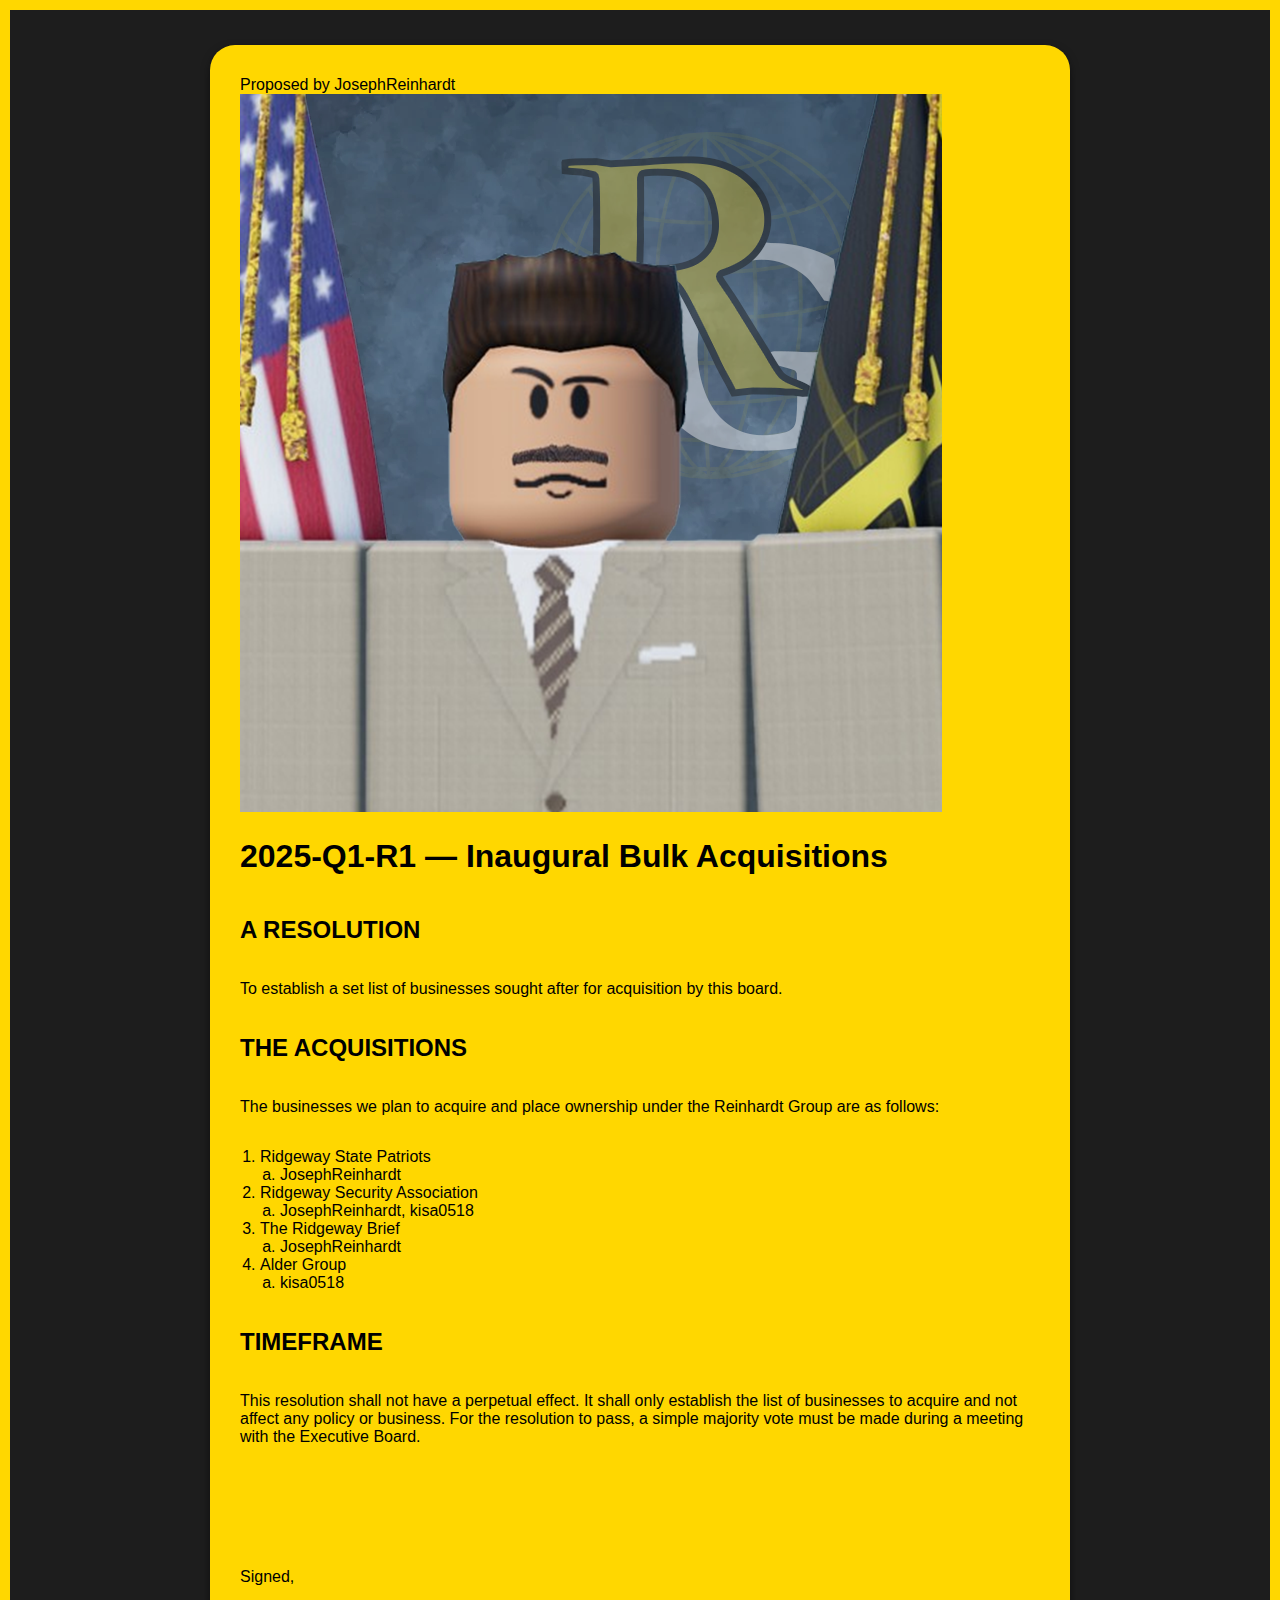
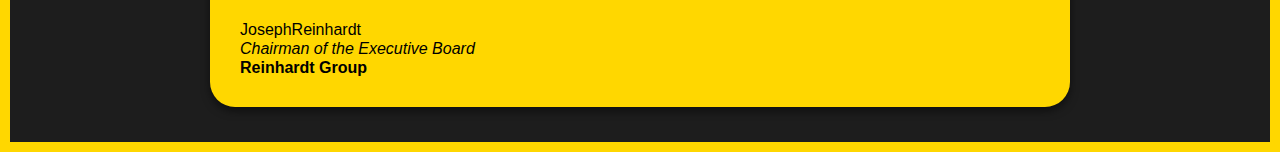
==== policies/2025/Q1/Resolutions/1.html @ 1b950adb "author" ====
<!DOCTYPE html>
<html lang="en">
<head>
    <meta charset="UTF-8">
    <meta name="viewport" content="width=device-width, initial-scale=1.0">
    <title>2025-Q1-R1 — Inaugural Bulk Acquisitions</title>
    <link rel="stylesheet" type="text/css" href="https://reinhardtgroup.github.io/web/policies/style.css">
    <link rel="icon" type="image/x-icon" href="https://reinhardtgroup.github.io/web/assets/favicon.ico">
</head>
<body>
    <div class="policy-container">
        <div class="author">
            <p class="company"><storng>Proposed by</storng><span> JosephReinhardt</span></p>
            <img src="https://reinhardtgroup.github.io/web/assets/JosephReinhardt.png" alt="joseph">
        </div>
        <h1>2025-Q1-R1 — Inaugural Bulk Acquisitions</h1>
        <h2 class="heading2">A RESOLUTION</h2>
        <p class="text">To establish a set list of businesses sought after for acquisition by this board.</p>
        <h2 class="heading2">THE ACQUISITIONS</h2>
        <p class="text">The businesses we plan to acquire and place ownership under the Reinhardt Group are as follows:</p>
        <ol>
            <li class="text">Ridgeway State Patriots</li>
            <ol type="a">
                  <li class="text">JosephReinhardt</li>
            </ol>
            <li class="text">Ridgeway Security Association</li>
            <ol type="a">
                  <li class="text">JosephReinhardt, kisa0518</li>
            </ol>
            <li class="text">The Ridgeway Brief</li>
            <ol type="a">
                  <li class="text">JosephReinhardt</li>
            </ol>
            <li class="text">Alder Group</li>
            <ol type="a">
                  <li class="text">kisa0518</li>
            </ol>
        </ol>
        <h2 class="heading2">TIMEFRAME</h2>
        <p class="text">This resolution shall not have a perpetual effect. It shall only establish the list of businesses to acquire and not affect any policy or business. For the resolution to pass, a simple majority vote must be made during a meeting with the Executive Board.</p>
        <br><br><br><br><br>
        <p>Signed,</p>
        <br>
        <p class="username">JosephReinhardt</p>
        <p class="title"><i>Chairman of the Executive Board</i></p>
        <p class="company"><strong>Reinhardt Group</strong></p>
    </div>
</body>
</html>
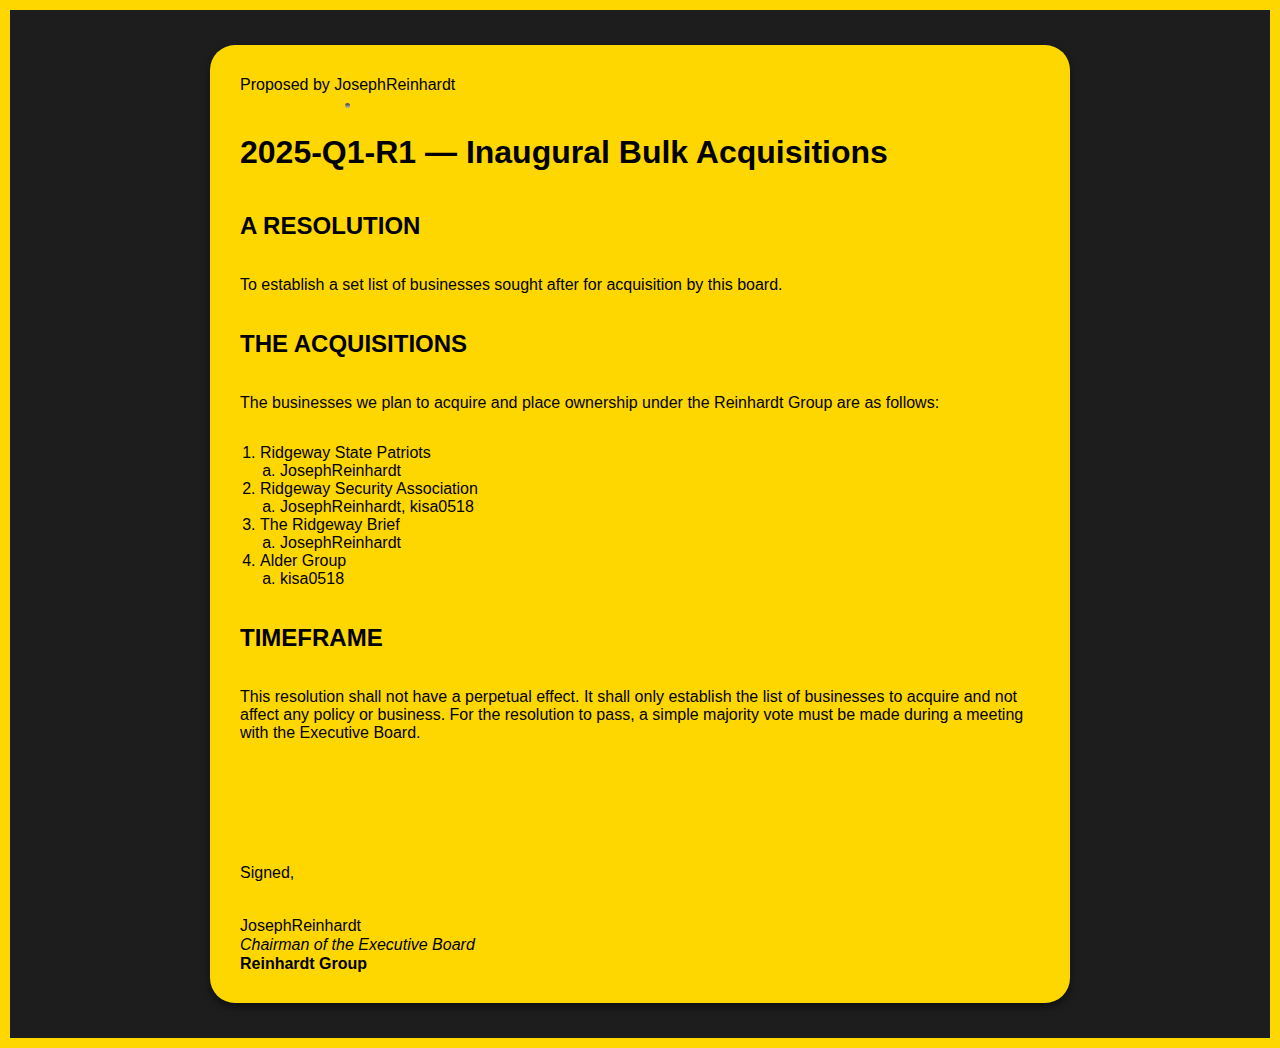
==== commit 1e0572eb: "why am i dumb" ====
--- a/policies/2025/Q1/Resolutions/1.html
+++ b/policies/2025/Q1/Resolutions/1.html
@@ -9,9 +9,9 @@
 </head>
 <body>
     <div class="policy-container">
-        <div class="author">
+        <div>
             <p class="company"><storng>Proposed by</storng><span> JosephReinhardt</span></p>
-            <img src="https://reinhardtgroup.github.io/web/assets/JosephReinhardt.png" alt="joseph">
+            <img class="author" src="https://reinhardtgroup.github.io/web/assets/JosephReinhardt.png" alt="joseph">
         </div>
         <h1>2025-Q1-R1 — Inaugural Bulk Acquisitions</h1>
         <h2 class="heading2">A RESOLUTION</h2>
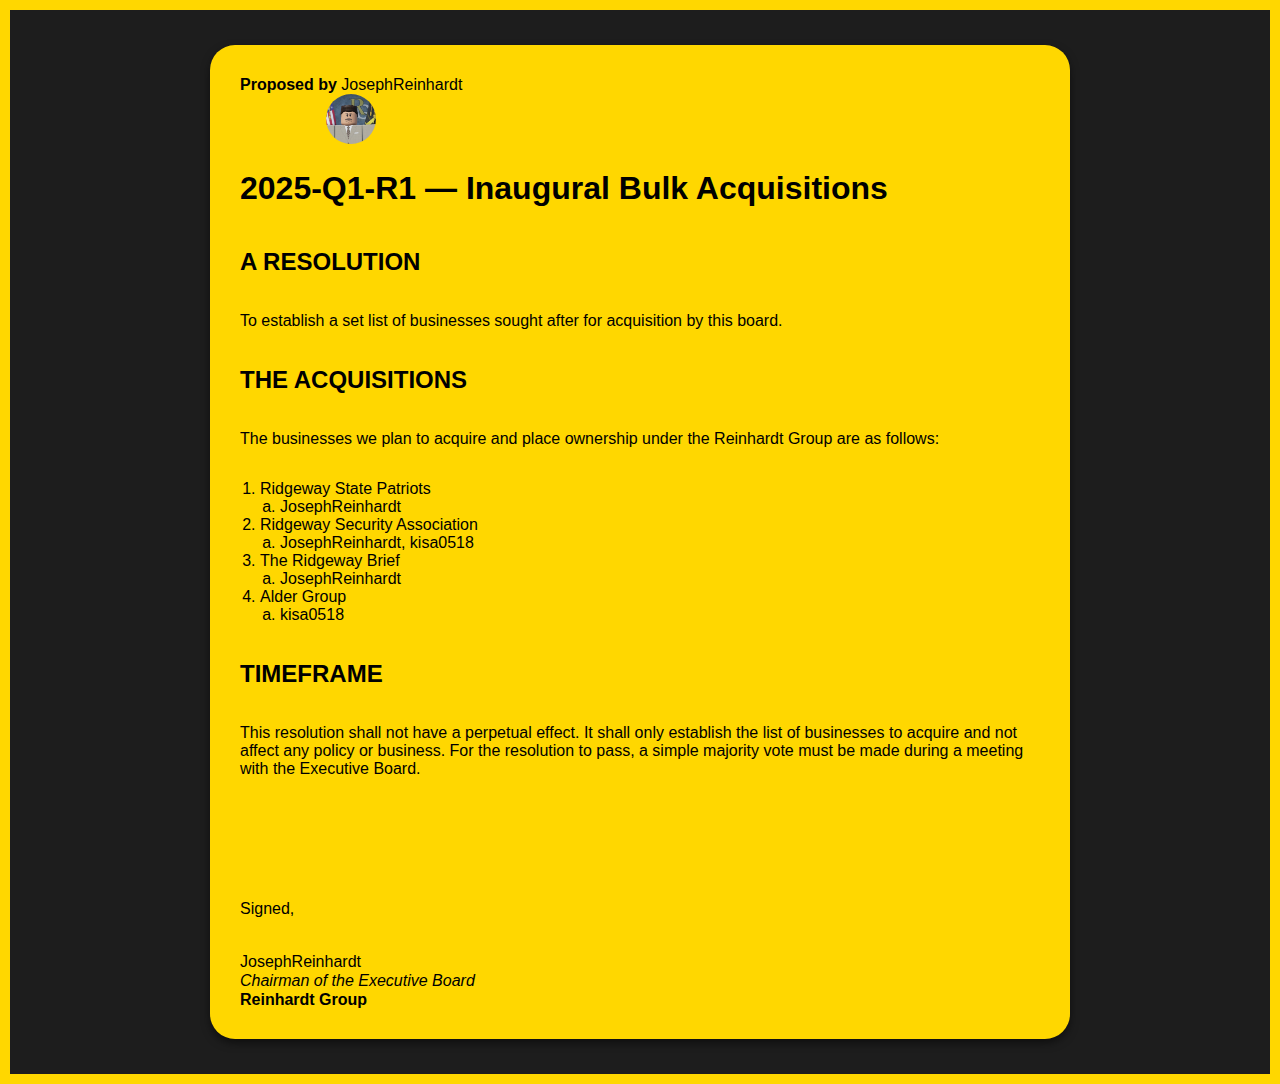
==== commit 60987550: "adios" ====
--- a/policies/2025/Q1/Resolutions/1.html
+++ b/policies/2025/Q1/Resolutions/1.html
@@ -10,8 +10,10 @@
 <body>
     <div class="policy-container">
         <div>
-            <p class="company"><storng>Proposed by</storng><span> JosephReinhardt</span></p>
-            <img class="author" src="https://reinhardtgroup.github.io/web/assets/JosephReinhardt.png" alt="joseph">
+            <span>
+                <p class="company"><strong>Proposed by</strong><span> JosephReinhardt</span></p>
+                <img class="author" src="https://reinhardtgroup.github.io/web/assets/JosephReinhardt.png" alt="joseph">
+            </span>
         </div>
         <h1>2025-Q1-R1 — Inaugural Bulk Acquisitions</h1>
         <h2 class="heading2">A RESOLUTION</h2>
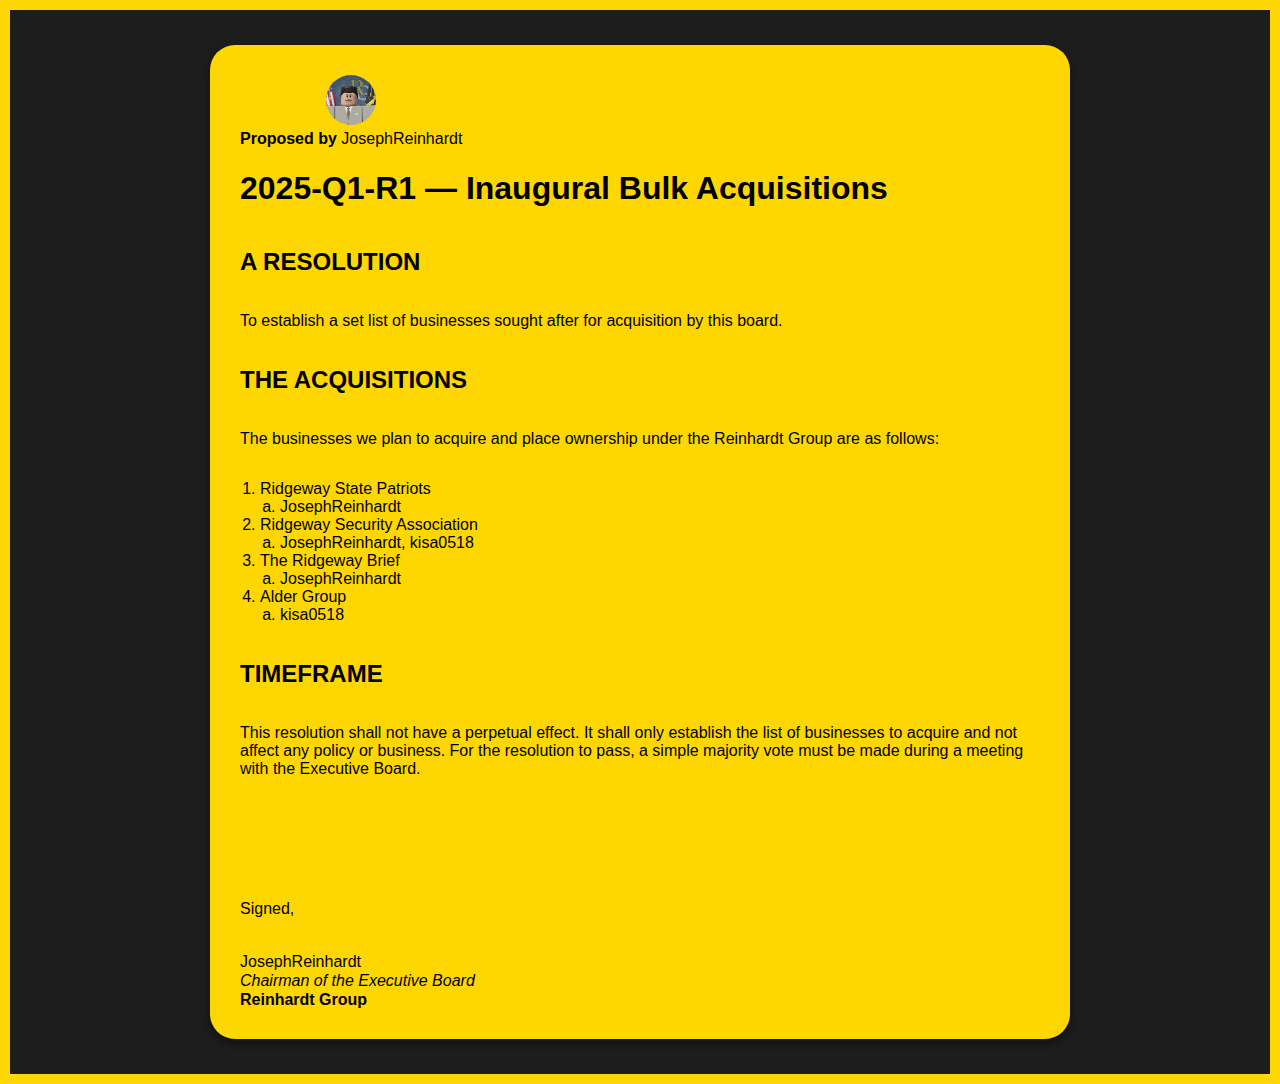
==== commit b3e699c7: "dafs" ====
--- a/policies/2025/Q1/Resolutions/1.html
+++ b/policies/2025/Q1/Resolutions/1.html
@@ -11,8 +11,8 @@
     <div class="policy-container">
         <div>
             <span>
+                <img class="author" src="https://reinhardtgroup.github.io/web/assets/JosephReinhardt.png" alt="joseph">
                 <p class="company"><strong>Proposed by</strong><span> JosephReinhardt</span></p>
-                <img class="author" src="https://reinhardtgroup.github.io/web/assets/JosephReinhardt.png" alt="joseph">
             </span>
         </div>
         <h1>2025-Q1-R1 — Inaugural Bulk Acquisitions</h1>
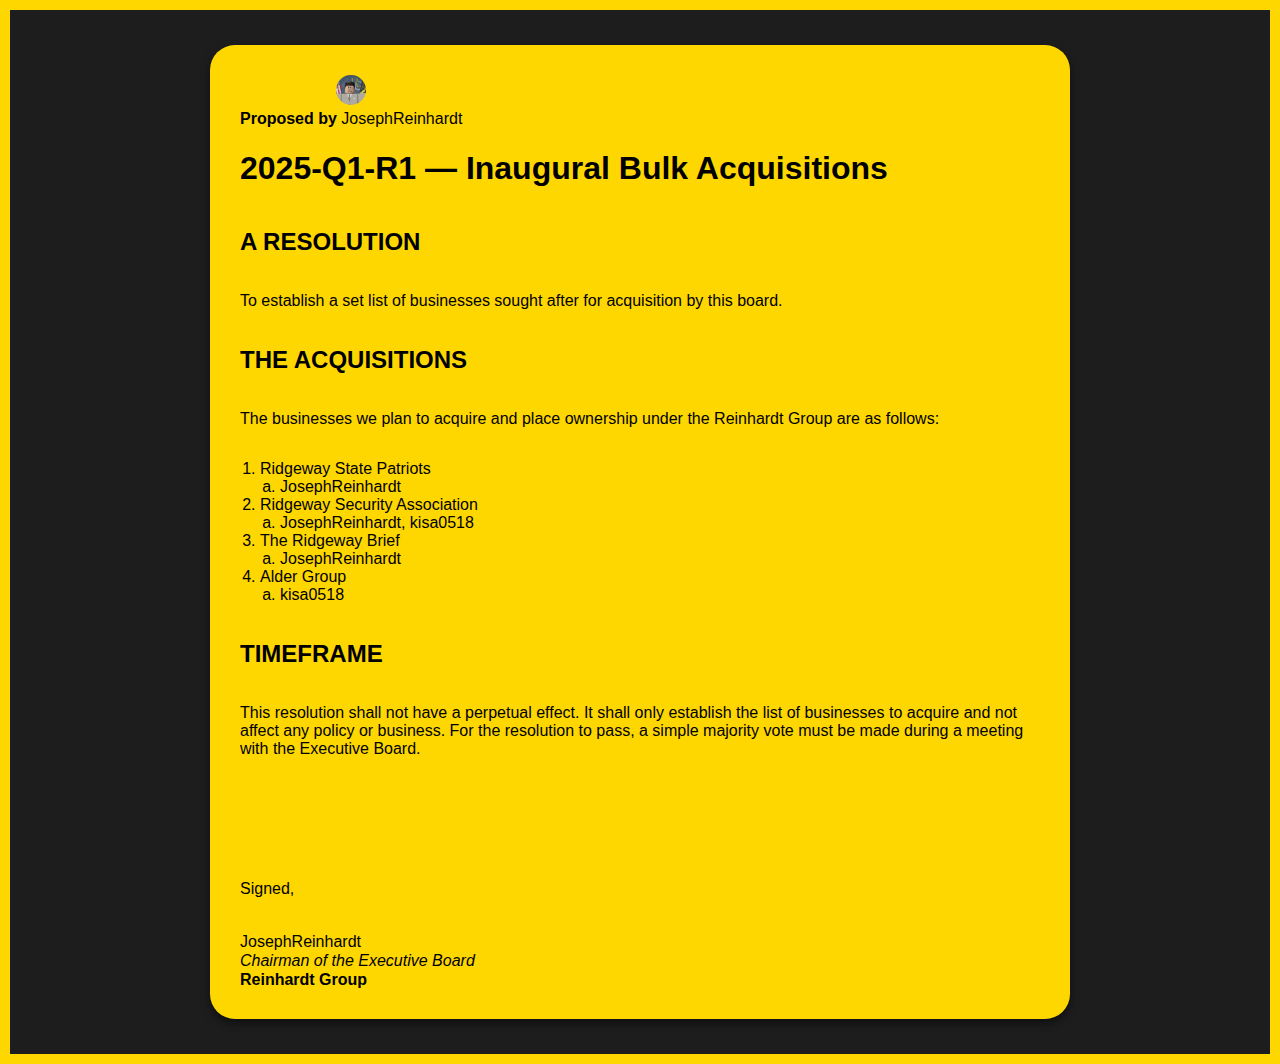
==== commit f16ff624: "as" ====
--- a/policies/2025/Q1/Resolutions/1.html
+++ b/policies/2025/Q1/Resolutions/1.html
@@ -11,10 +11,13 @@
     <div class="policy-container">
         <div>
             <span>
-                <img class="author" src="https://reinhardtgroup.github.io/web/assets/JosephReinhardt.png" alt="joseph">
+                <!-- Corrected: Moved the <img> tag inside the <a> tag -->
+                <a href="https://trello.com/c/2CdGetbT/3-josephreinhardt">
+                    <img class="author" src="https://reinhardtgroup.github.io/web/assets/JosephReinhardt.png" alt="joseph">
+                </a>
                 <p class="company"><strong>Proposed by</strong><span> JosephReinhardt</span></p>
             </span>
-        </div>
+        </div>        
         <h1>2025-Q1-R1 — Inaugural Bulk Acquisitions</h1>
         <h2 class="heading2">A RESOLUTION</h2>
         <p class="text">To establish a set list of businesses sought after for acquisition by this board.</p>
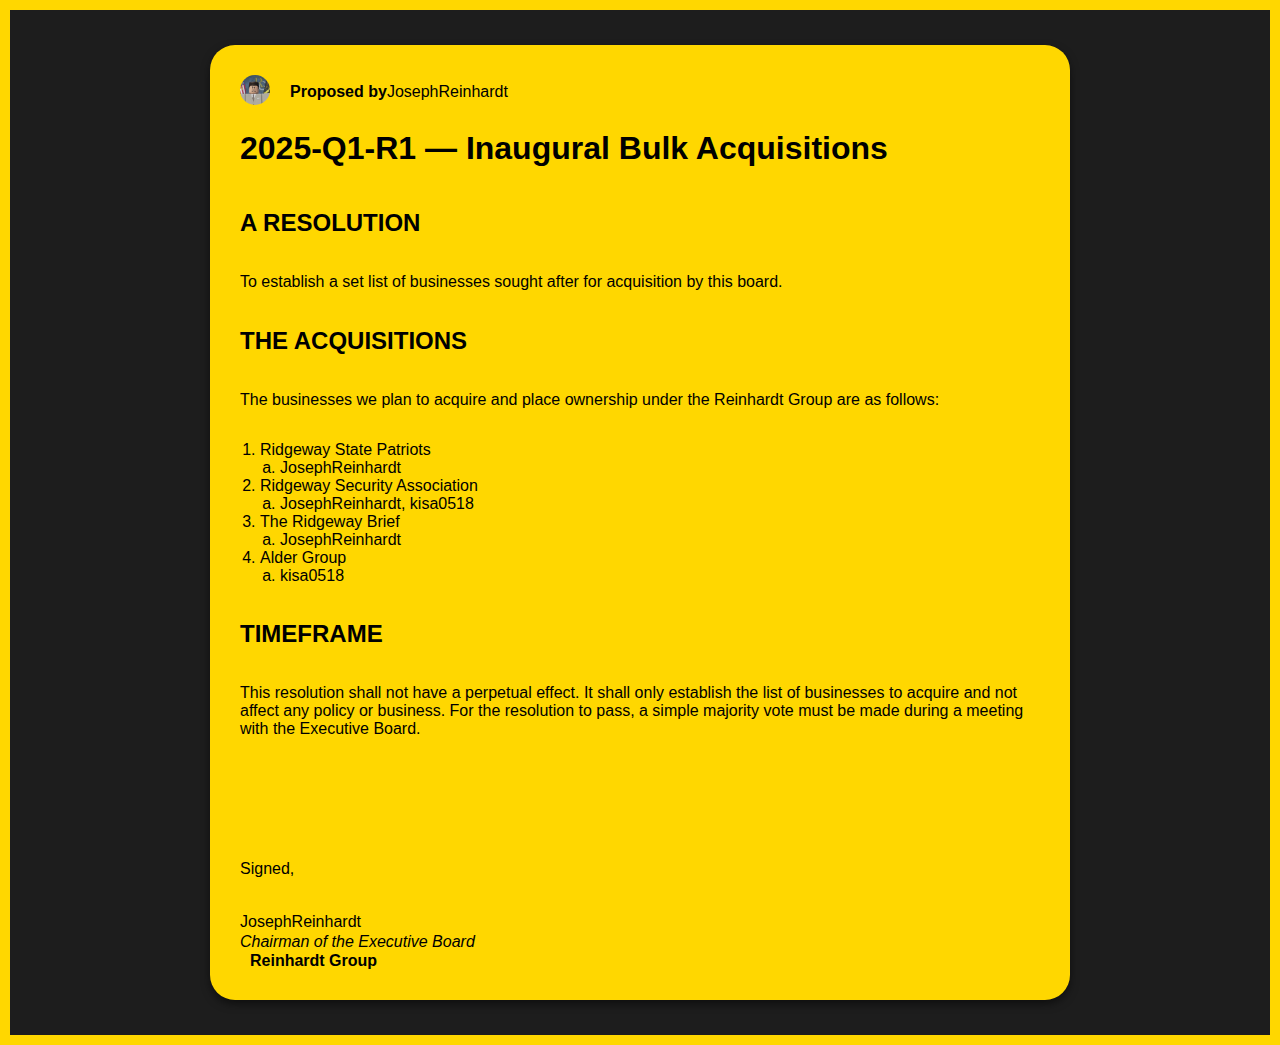
==== commit 5772493f: "hover" ====
--- a/policies/2025/Q1/Resolutions/1.html
+++ b/policies/2025/Q1/Resolutions/1.html
@@ -10,8 +10,8 @@
 <body>
     <div class="policy-container">
         <div>
-            <span>
-                <!-- Corrected: Moved the <img> tag inside the <a> tag -->
+            <span class="author-and-text">
+                <!-- Image as a link -->
                 <a href="https://trello.com/c/2CdGetbT/3-josephreinhardt">
                     <img class="author" src="https://reinhardtgroup.github.io/web/assets/JosephReinhardt.png" alt="joseph">
                 </a>
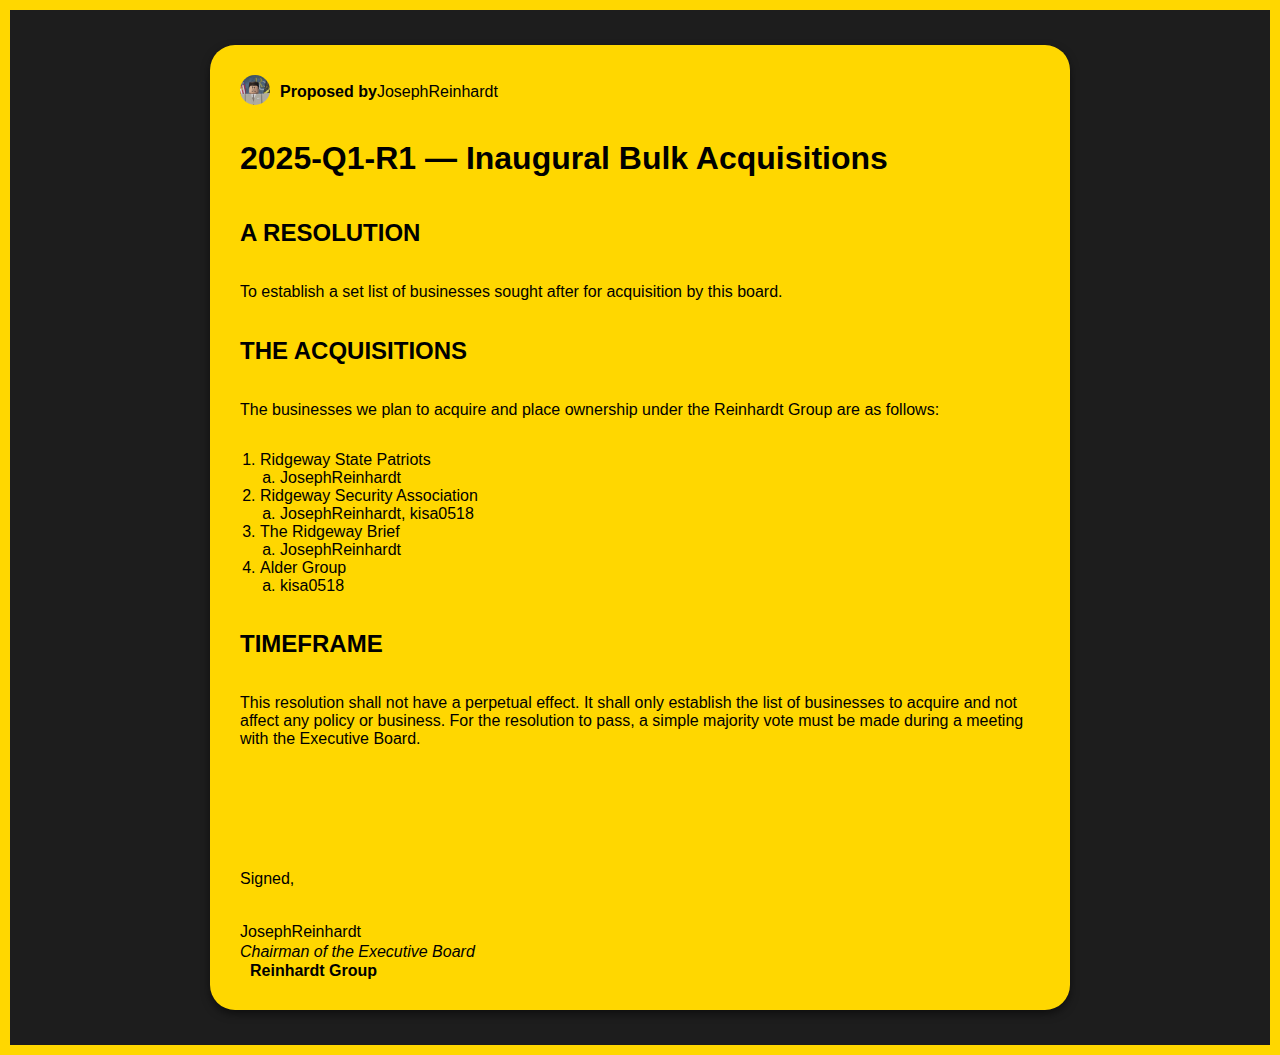
==== commit 6131ef4a: "work bud" ====
--- a/policies/2025/Q1/Resolutions/1.html
+++ b/policies/2025/Q1/Resolutions/1.html
@@ -9,14 +9,12 @@
 </head>
 <body>
     <div class="policy-container">
-        <div>
-            <span class="author-and-text">
-                <!-- Image as a link -->
-                <a href="https://trello.com/c/2CdGetbT/3-josephreinhardt">
-                    <img class="author" src="https://reinhardtgroup.github.io/web/assets/JosephReinhardt.png" alt="joseph">
-                </a>
-                <p class="company"><strong>Proposed by</strong><span> JosephReinhardt</span></p>
-            </span>
+        <div class="author-and-text">
+            <!-- Image as a link -->
+            <a href="https://trello.com/c/2CdGetbT/3-josephreinhardt">
+                <img class="author" src="https://reinhardtgroup.github.io/web/assets/JosephReinhardt.png" alt="joseph">
+            </a>
+            <p class="company"><strong>Proposed by</strong><span> JosephReinhardt</span></p>
         </div>        
         <h1>2025-Q1-R1 — Inaugural Bulk Acquisitions</h1>
         <h2 class="heading2">A RESOLUTION</h2>
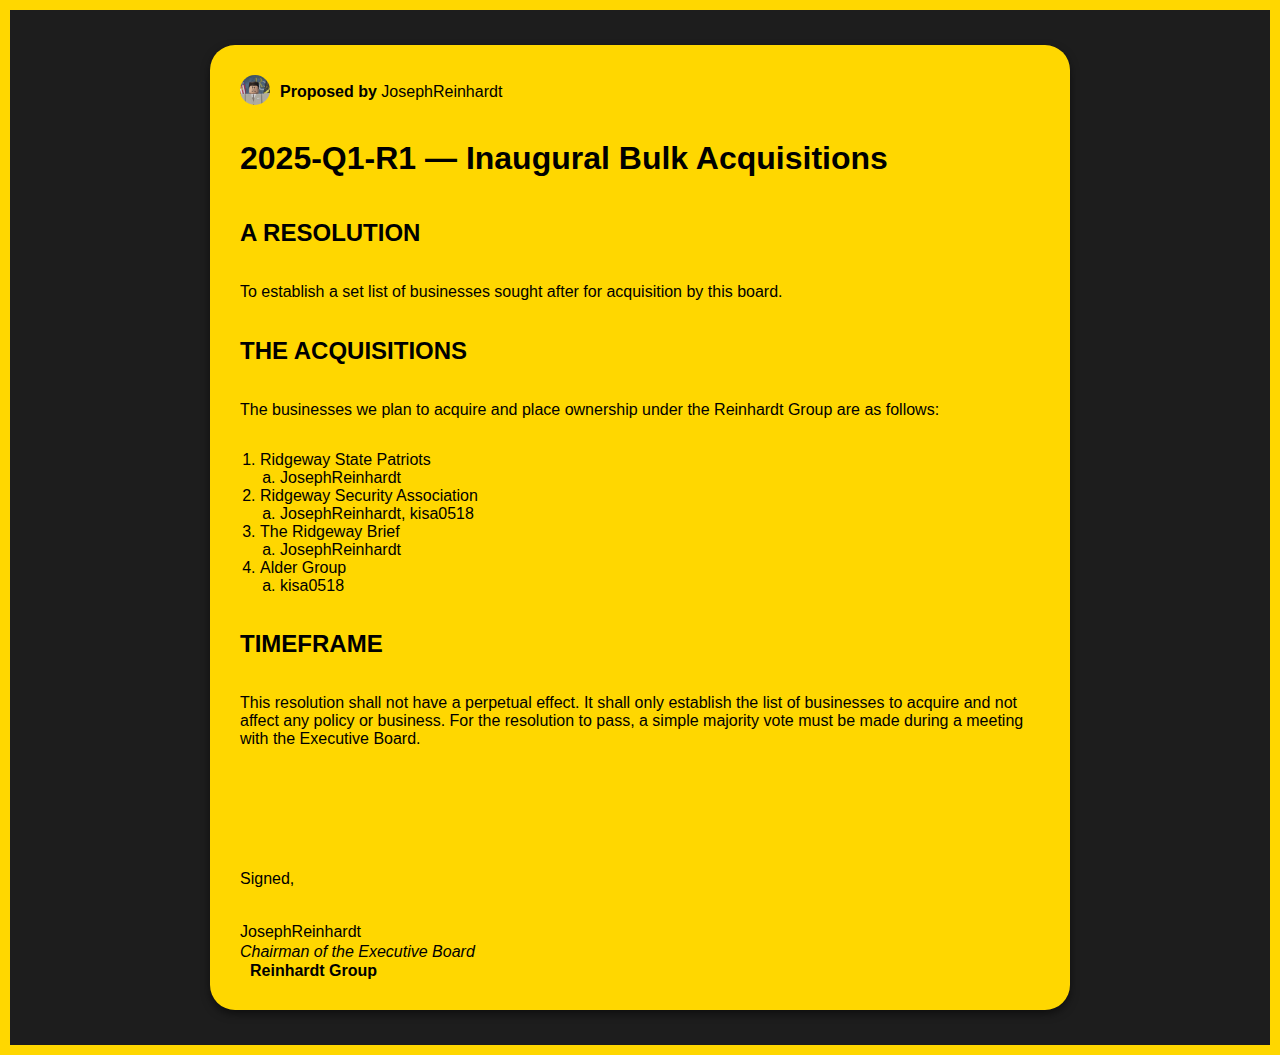
==== commit 3a7a42a6: "newtablink" ====
--- a/policies/2025/Q1/Resolutions/1.html
+++ b/policies/2025/Q1/Resolutions/1.html
@@ -11,7 +11,7 @@
     <div class="policy-container">
         <div class="author-and-text">
             <!-- Image as a link -->
-            <a href="https://trello.com/c/2CdGetbT/3-josephreinhardt">
+            <a href="https://trello.com/c/2CdGetbT/3-josephreinhardt" target="_blank">
                 <img class="author" src="https://reinhardtgroup.github.io/web/assets/JosephReinhardt.png" alt="joseph">
             </a>
             <p class="company"><strong>Proposed by</strong><span> JosephReinhardt</span></p>
